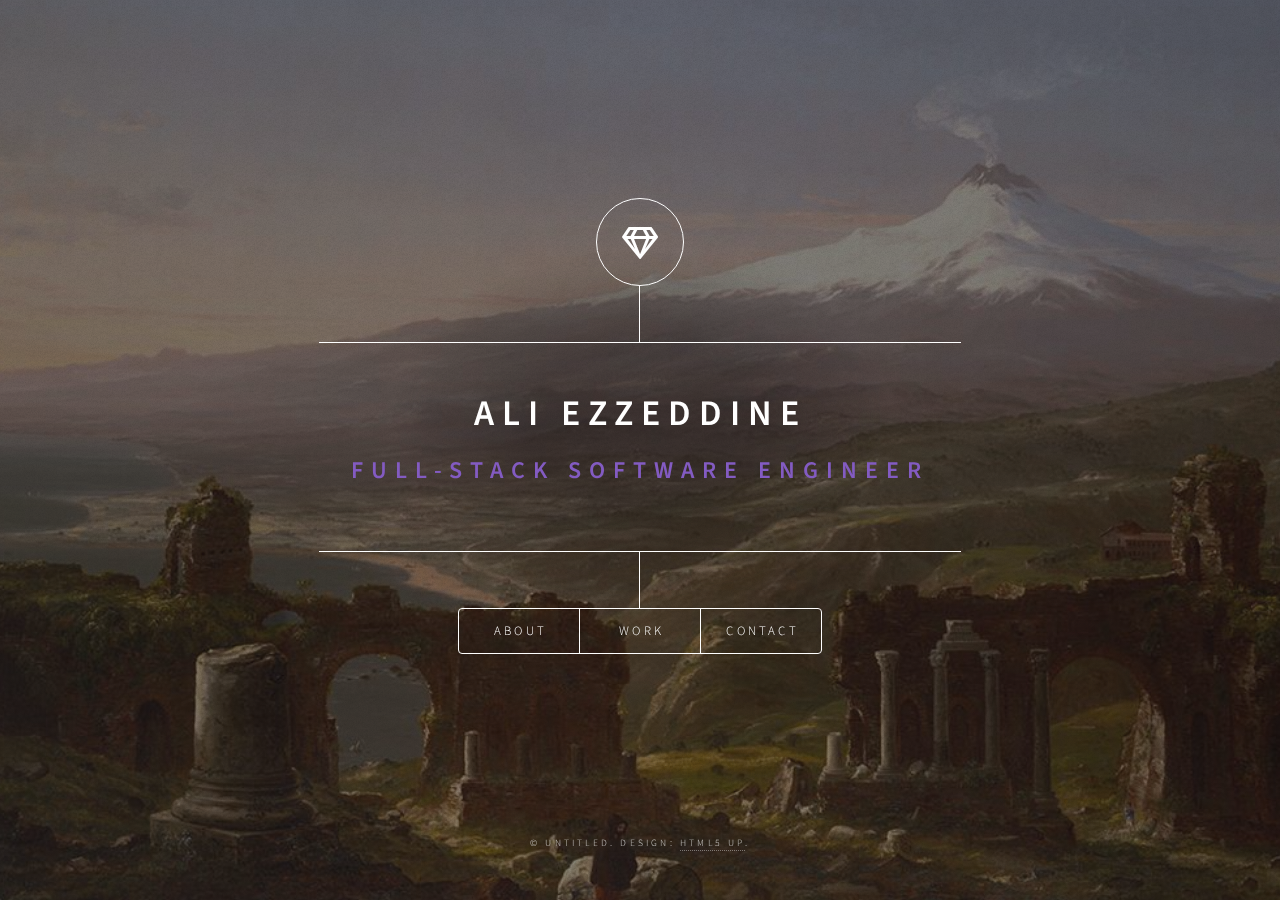
==== index.html @ 856add7f "changed layout" ====
<!DOCTYPE HTML>
<!--
	Dimension by HTML5 UP
	html5up.net | @ajlkn
	Free for personal and commercial use under the CCA 3.0 license (html5up.net/license)
-->
<html>
	<head>
		<title>Ali Ezzeddine</title>
		<meta charset="utf-8" />
		<meta name="viewport" content="width=device-width, initial-scale=1, user-scalable=no" />
		<link rel="stylesheet" href="assets/css/main.css" />
		<link rel="stylesheet" href="https://cdn.jsdelivr.net/gh/devicons/devicon@v2.15.1/devicon.min.css">
		<noscript><link rel="stylesheet" href="assets/css/noscript.css" /></noscript>
	</head>
	<body class="is-preload">

		<!-- Wrapper -->
			<div id="wrapper">

				<!-- Header -->
					<header id="header">
						<div class="logo">
							<span class="icon fa-gem"></span>
						</div>
						<div class="content">
							<div class="inner">
								<h1>Ali Ezzeddine</h1>
								<h2 style="color: #835bc2;">Full-Stack Software Engineer</h2>
								<div>
									<i style="font-size: 55px;" class="devicon-javascript-plain colored"></i>
									<i style="font-size: 55px;" class="devicon-nodejs-plain colored"></i>
									<i style="font-size: 55px;" class="devicon-html5-plain-wordmark colored"></i>
									<i style="font-size: 55px;" class="devicon-css3-plain-wordmark colored"></i>
									<i style="font-size: 55px;" class="devicon-postgresql-plain-wordmark colored"></i>
									<i style="font-size: 55px;" class="devicon-python-plain-wordmark colored"></i>
									<i style="font-size: 55px;" class="devicon-flask-original colored"></i>
									<i style="font-size: 55px;" class="devicon-react-original colored"></i>
									<i style="font-size: 55px;" class="devicon-amazonwebservices-original colored"></i>
									<i style="font-size: 55px;" class="devicon-redux-original colored"></i>
									<i style="font-size: 55px;" class="devicon-git-plain colored"></i>
									<i style="font-size: 55px;" class="devicon-npm-original-wordmark"></i>
								</div>
							</div>
						</div>
						<nav>
							<ul>
								<li><a href="#about">About</a></li>
								<li><a href="#work">Work</a></li>
								<li><a href="#contact">Contact</a></li>
								<!--<li><a href="#elements">Elements</a></li>-->
							</ul>
						</nav>
					</header>

				<!-- Main -->
					<div id="main">
						<!-- About -->
							<article id="about">
								<h2 class="major">About</h2>
								<div><img style="width: 100%; height: 500px;" src="images/pic03.jpg" alt="" /></div>
								<br/>
								<p>👋 Hi nice to see you!<br /> My name is Ali Ezzeddine and I am a Full Stack Software Engineer with a
									passion for problem-solving and creativity!</p>
								<p>As a graduate who made his way through App Academy's rigorous course, I have increased my knowledge
									in programming and enjoyed using languages such as JavaScript, Python, TypeScript, and C# while quenching my thirst
									for creativity with React and HTML/CSS.</p>
								<p>Through my journey, I've created three full-stack projects, each focusing on a different part of the
									industry. My music streaming application (named Bopify) takes inspiration from Spotify's design as well as the
									features that Spotify offers. As a huge music lover, being able to recreate something I use everyday
									was always my goal and I'm glad I could achieve it! </p>
								<p>
									When I'm not coding, you can find me reading a good book 📕 (if you haven't read Slaughterhouse-Five by
									Kurt Vonnegut you're missing out!), hiking 🏔, going to art museums 🖼 (cover art was painted by Tomas
									Cole), and of course gaming ⌨️.
									I love to unwind playing story rich games such as Metal Gear Solid V 🐍, Death Stranding 📦, or Red Dead
									Redemption 2 🤠. If I want to turn my brain off, games like Stardew Valley 👨‍🌾 will do the job.
								</p>
								<div>
									<p>Since you've made it this far...</p>
									<button><a target="_blank" href="assets/Ezzeddine_Ali_Resume.pdf">check out my resume!</a></button>
								</div>
							</article>

						<!-- Work -->
							<article id="work">
								<h2 class="major">Work</h2>
								<span class="image main"><img src="images/pic02.png" alt="" /></span>
								<p>Bopify is a music streaming service that takes inspiration from Spotify</p>
								<p>Built using a Python/Flask Backend. SQLAlchemy was used for devloping the Backend and PostgreSQL for production. The Frontend was built using a combination of React, Redux, JSX, and HTML/CSS.
								</p>
								<p>Features include:
									<ol style="list-style: circle;">
										<li>
											Account creation
										</li>
										<li>
											Playlist creation
										</li>
										<li>
											Music playback
										</li>
										<li>
											Image uploading using AWS
										</li>
										<li>
											Ability to follow playlists and users
										</li>
										<li>
											Liking songs
										</li>
									</ol>
								</p>
								<div>
									<button><a target="_blank" href="https://bopify-2022.onrender.com/">Live Link</a></button>
									<button><a target="_blank" href="https://github.com/alkezz/aA2022-Spotify-Clone">Github</a></button>
								</div>
								<span class="image main"><img src="images/pic04.png" alt="" /></span>
								<p>Enhance is an art portfolio sharing application built with Behance's features in mind</p>
								<p>This application was my first app built with a team of engineers which gave me experience working in a Git environment while also honing my skills in pair programming</p>
								<p>Enhance was built using a Python/Flask Backend with SQLAlchemy to handle the database and we used React, Redux, JSX for the Frontend</p>
								<p>Features include:
									<ol style="list-style: circle;">
										<li>
											Account creation
										</li>
										<li>
											Portfolio creation
										</li>
										<li>
											Image uploading using AWS
										</li>
										<li>
											Following users
										</li>
										<li>
											The ability to like portfolios
										</li>
										<li>
											Leaving comments on portfolios
										</li>
									</ol>
								</p>
								<div>
									<button><a target="_blank" href="https://enhance-group-project-2022.onrender.com/">Live Link</a></button>
									<button><a target="_blank" href="https://github.com/alkezz/Behance-GroupProject-2022">Github</a></button>
								</div>
								<span class="image main"><img src="images/pic05.png" alt="" /></span>
								<p>Groundbnb is a vacation home rental service modeled after Airbnb.</p>
								<p>Built using a JavaScript/Express.js Backend with Sequelize to manage the development database, PostgreSQL was used for database management in production. React, Redux, and JSX were used to build out the Frontend</p>
								<p>This was my first application I created, with it came the opportunity to grow as a Software Engineer. Looking back at this application after completing Bopify I was shocked at how barebones it was. With that in mind I did a giant overhaul on all my components to make the code easier to read and more efficient. I also used Material UI to create Modals for my components, such as the login/signup and creating a spot, and Google Maps API to show where the spot is located in the world. I am continuing to work on it but I can't say I'm not proud of the progress so far!</p>
								<p>Features include:
									<ol style="list-style: circle;">
										<li>
											Account creation
										</li>
										<li>
											Spot creation/edit/deletion
										</li>
										<li>
											Image uploading using AWS
										</li>
										<li>
											Booking a spot with validations to avoid date overlap
										</li>
										<li>
											Leaving a review for a spot you've booked in the past, editing review, deleting review
										</li>
									</ol>
								</p>
								<div>
									<button><a target="_blank" href="https://ground-bnb-2022.onrender.com/">Live Link</a></button>
									<button><a target="_blank" href="https://github.com/alkezz/API-project">Github</a></button>
								</div>
							</article>


						<!-- Contact -->
							<article id="contact">
								<h2 class="major">Contact</h2>
								<form method="post" action="#">
									<div class="fields">
										<div class="field half">
											<label for="name">Name</label>
											<input type="text" name="name" id="name" />
										</div>
										<div class="field half">
											<label for="email">Email</label>
											<input type="text" name="email" id="email" />
										</div>
										<div class="field">
											<label for="message">Message</label>
											<textarea name="message" id="message" rows="4"></textarea>
										</div>
									</div>
									<ul class="actions">
										<li><input type="submit" value="Send Message" class="primary" /></li>
										<li><input type="reset" value="Reset" /></li>
									</ul>
								</form>
								<ul class="icons">
									<li><a href="#" class="icon brands fa-twitter"><span class="label">Twitter</span></a></li>
									<li><a href="#" class="icon brands fa-facebook-f"><span class="label">Facebook</span></a></li>
									<li><a href="#" class="icon brands fa-instagram"><span class="label">Instagram</span></a></li>
									<li><a href="#" class="icon brands fa-github"><span class="label">GitHub</span></a></li>
								</ul>
							</article>

						<!-- Elements -->
							<article id="elements">
								<h2 class="major">Elements</h2>

								<section>
									<h3 class="major">Text</h3>
									<p>This is <b>bold</b> and this is <strong>strong</strong>. This is <i>italic</i> and this is <em>emphasized</em>.
									This is <sup>superscript</sup> text and this is <sub>subscript</sub> text.
									This is <u>underlined</u> and this is code: <code>for (;;) { ... }</code>. Finally, <a href="#">this is a link</a>.</p>
									<hr />
									<h2>Heading Level 2</h2>
									<h3>Heading Level 3</h3>
									<h4>Heading Level 4</h4>
									<h5>Heading Level 5</h5>
									<h6>Heading Level 6</h6>
									<hr />
									<h4>Blockquote</h4>
									<blockquote>Fringilla nisl. Donec accumsan interdum nisi, quis tincidunt felis sagittis eget tempus euismod. Vestibulum ante ipsum primis in faucibus vestibulum. Blandit adipiscing eu felis iaculis volutpat ac adipiscing accumsan faucibus. Vestibulum ante ipsum primis in faucibus lorem ipsum dolor sit amet nullam adipiscing eu felis.</blockquote>
									<h4>Preformatted</h4>
									<pre><code>i = 0;

while (!deck.isInOrder()) {
    print 'Iteration ' + i;
    deck.shuffle();
    i++;
}

print 'It took ' + i + ' iterations to sort the deck.';</code></pre>
								</section>

								<section>
									<h3 class="major">Lists</h3>

									<h4>Unordered</h4>
									<ul>
										<li>Dolor pulvinar etiam.</li>
										<li>Sagittis adipiscing.</li>
										<li>Felis enim feugiat.</li>
									</ul>

									<h4>Alternate</h4>
									<ul class="alt">
										<li>Dolor pulvinar etiam.</li>
										<li>Sagittis adipiscing.</li>
										<li>Felis enim feugiat.</li>
									</ul>

									<h4>Ordered</h4>
									<ol>
										<li>Dolor pulvinar etiam.</li>
										<li>Etiam vel felis viverra.</li>
										<li>Felis enim feugiat.</li>
										<li>Dolor pulvinar etiam.</li>
										<li>Etiam vel felis lorem.</li>
										<li>Felis enim et feugiat.</li>
									</ol>
									<h4>Icons</h4>
									<ul class="icons">
										<li><a href="#" class="icon brands fa-twitter"><span class="label">Twitter</span></a></li>
										<li><a href="#" class="icon brands fa-facebook-f"><span class="label">Facebook</span></a></li>
										<li><a href="#" class="icon brands fa-instagram"><span class="label">Instagram</span></a></li>
										<li><a href="#" class="icon brands fa-github"><span class="label">Github</span></a></li>
									</ul>

									<h4>Actions</h4>
									<ul class="actions">
										<li><a href="#" class="button primary">Default</a></li>
										<li><a href="#" class="button">Default</a></li>
									</ul>
									<ul class="actions stacked">
										<li><a href="#" class="button primary">Default</a></li>
										<li><a href="#" class="button">Default</a></li>
									</ul>
								</section>

								<section>
									<h3 class="major">Table</h3>
									<h4>Default</h4>
									<div class="table-wrapper">
										<table>
											<thead>
												<tr>
													<th>Name</th>
													<th>Description</th>
													<th>Price</th>
												</tr>
											</thead>
											<tbody>
												<tr>
													<td>Item One</td>
													<td>Ante turpis integer aliquet porttitor.</td>
													<td>29.99</td>
												</tr>
												<tr>
													<td>Item Two</td>
													<td>Vis ac commodo adipiscing arcu aliquet.</td>
													<td>19.99</td>
												</tr>
												<tr>
													<td>Item Three</td>
													<td> Morbi faucibus arcu accumsan lorem.</td>
													<td>29.99</td>
												</tr>
												<tr>
													<td>Item Four</td>
													<td>Vitae integer tempus condimentum.</td>
													<td>19.99</td>
												</tr>
												<tr>
													<td>Item Five</td>
													<td>Ante turpis integer aliquet porttitor.</td>
													<td>29.99</td>
												</tr>
											</tbody>
											<tfoot>
												<tr>
													<td colspan="2"></td>
													<td>100.00</td>
												</tr>
											</tfoot>
										</table>
									</div>

									<h4>Alternate</h4>
									<div class="table-wrapper">
										<table class="alt">
											<thead>
												<tr>
													<th>Name</th>
													<th>Description</th>
													<th>Price</th>
												</tr>
											</thead>
											<tbody>
												<tr>
													<td>Item One</td>
													<td>Ante turpis integer aliquet porttitor.</td>
													<td>29.99</td>
												</tr>
												<tr>
													<td>Item Two</td>
													<td>Vis ac commodo adipiscing arcu aliquet.</td>
													<td>19.99</td>
												</tr>
												<tr>
													<td>Item Three</td>
													<td> Morbi faucibus arcu accumsan lorem.</td>
													<td>29.99</td>
												</tr>
												<tr>
													<td>Item Four</td>
													<td>Vitae integer tempus condimentum.</td>
													<td>19.99</td>
												</tr>
												<tr>
													<td>Item Five</td>
													<td>Ante turpis integer aliquet porttitor.</td>
													<td>29.99</td>
												</tr>
											</tbody>
											<tfoot>
												<tr>
													<td colspan="2"></td>
													<td>100.00</td>
												</tr>
											</tfoot>
										</table>
									</div>
								</section>

								<section>
									<h3 class="major">Buttons</h3>
									<ul class="actions">
										<li><a href="#" class="button primary">Primary</a></li>
										<li><a href="#" class="button">Default</a></li>
									</ul>
									<ul class="actions">
										<li><a href="#" class="button">Default</a></li>
										<li><a href="#" class="button small">Small</a></li>
									</ul>
									<ul class="actions">
										<li><a href="#" class="button primary icon solid fa-download">Icon</a></li>
										<li><a href="#" class="button icon solid fa-download">Icon</a></li>
									</ul>
									<ul class="actions">
										<li><span class="button primary disabled">Disabled</span></li>
										<li><span class="button disabled">Disabled</span></li>
									</ul>
								</section>

								<section>
									<h3 class="major">Form</h3>
									<form method="post" action="#">
										<div class="fields">
											<div class="field half">
												<label for="demo-name">Name</label>
												<input type="text" name="demo-name" id="demo-name" value="" placeholder="Jane Doe" />
											</div>
											<div class="field half">
												<label for="demo-email">Email</label>
												<input type="email" name="demo-email" id="demo-email" value="" placeholder="jane@untitled.tld" />
											</div>
											<div class="field">
												<label for="demo-category">Category</label>
												<select name="demo-category" id="demo-category">
													<option value="">-</option>
													<option value="1">Manufacturing</option>
													<option value="1">Shipping</option>
													<option value="1">Administration</option>
													<option value="1">Human Resources</option>
												</select>
											</div>
											<div class="field half">
												<input type="radio" id="demo-priority-low" name="demo-priority" checked>
												<label for="demo-priority-low">Low</label>
											</div>
											<div class="field half">
												<input type="radio" id="demo-priority-high" name="demo-priority">
												<label for="demo-priority-high">High</label>
											</div>
											<div class="field half">
												<input type="checkbox" id="demo-copy" name="demo-copy">
												<label for="demo-copy">Email me a copy</label>
											</div>
											<div class="field half">
												<input type="checkbox" id="demo-human" name="demo-human" checked>
												<label for="demo-human">Not a robot</label>
											</div>
											<div class="field">
												<label for="demo-message">Message</label>
												<textarea name="demo-message" id="demo-message" placeholder="Enter your message" rows="6"></textarea>
											</div>
										</div>
										<ul class="actions">
											<li><input type="submit" value="Send Message" class="primary" /></li>
											<li><input type="reset" value="Reset" /></li>
										</ul>
									</form>
								</section>

							</article>

					</div>

				<!-- Footer -->
					<footer id="footer">
						<p class="copyright">&copy; Untitled. Design: <a href="https://html5up.net">HTML5 UP</a>.</p>
					</footer>

			</div>

		<!-- BG -->
			<div id="bg"></div>

		<!-- Scripts -->
			<script src="assets/js/jquery.min.js"></script>
			<script src="assets/js/browser.min.js"></script>
			<script src="assets/js/breakpoints.min.js"></script>
			<script src="assets/js/util.js"></script>
			<script src="assets/js/main.js"></script>

	</body>
</html>
---- assets/css/main.css ----
@import url(fontawesome-all.min.css);
@import url("https://fonts.googleapis.com/css?family=Source+Sans+Pro:300italic,600italic,300,600");

/*
	Dimension by HTML5 UP
	html5up.net | @ajlkn
	Free for personal and commercial use under the CCA 3.0 license (html5up.net/license)
*/

::-webkit-scrollbar{
	color: gray;
}
::-webkit-scrollbar-thumb{
	background-color: black;
}


html, body, div, span, applet, object,
iframe, h1, h2, h3, h4, h5, h6, p, blockquote,
pre, a, abbr, acronym, address, big, cite,
code, del, dfn, em, img, ins, kbd, q, s, samp,
small, strike, strong, sub, sup, tt, var, b,
u, i, center, dl, dt, dd, ol, ul, li, fieldset,
form, label, legend, table, caption, tbody,
tfoot, thead, tr, th, td, article, aside,
canvas, details, embed, figure, figcaption,
footer, header, hgroup, menu, nav, output, ruby,
section, summary, time, mark, audio, video {
	margin: 0;
	padding: 0;
	border: 0;
	font-size: 100%;
	font: inherit;
	vertical-align: baseline;}

article, aside, details, figcaption, figure,
footer, header, hgroup, menu, nav, section {
	display: block;}

body {
	line-height: 1;
}

ol, ul {
	list-style: none;
}

blockquote, q {
	quotes: none;
}

	blockquote:before, blockquote:after, q:before, q:after {
		content: '';
		content: none;
	}

table {
	border-collapse: collapse;
	border-spacing: 0;
}

body {
	-webkit-text-size-adjust: none;
}

mark {
	background-color: transparent;
	color: inherit;
}

input::-moz-focus-inner {
	border: 0;
	padding: 0;
}

input, select, textarea {
	-moz-appearance: none;
	-webkit-appearance: none;
	-ms-appearance: none;
	appearance: none;
}

/* Basic */

	@-ms-viewport {
		width: device-width;
	}

	@media screen and (max-width: 480px) {

		html, body {
			min-width: 320px;
		}

	}

	html {
		box-sizing: border-box;
	}

	*, *:before, *:after {
		box-sizing: inherit;
	}

	body {
		background: #1b1f22;
	}

		body.is-preload *, body.is-preload *:before, body.is-preload *:after {
			-moz-animation: none !important;
			-webkit-animation: none !important;
			-ms-animation: none !important;
			animation: none !important;
			-moz-transition: none !important;
			-webkit-transition: none !important;
			-ms-transition: none !important;
			transition: none !important;
		}

/* Type */

	html {
		font-size: 16pt;
	}

		@media screen and (max-width: 1680px) {

			html {
				font-size: 12pt;
			}

		}

		@media screen and (max-width: 736px) {

			html {
				font-size: 11pt;
			}

		}

		@media screen and (max-width: 360px) {

			html {
				font-size: 10pt;
			}

		}

	body, input, select, textarea {
		color: #ffffff;
		font-family: "Source Sans Pro", sans-serif;
		font-weight: 300;
		font-size: 1rem;
		line-height: 1.65;
	}

	a {
		-moz-transition: color 0.2s ease-in-out, background-color 0.2s ease-in-out, border-bottom-color 0.2s ease-in-out;
		-webkit-transition: color 0.2s ease-in-out, background-color 0.2s ease-in-out, border-bottom-color 0.2s ease-in-out;
		-ms-transition: color 0.2s ease-in-out, background-color 0.2s ease-in-out, border-bottom-color 0.2s ease-in-out;
		transition: color 0.2s ease-in-out, background-color 0.2s ease-in-out, border-bottom-color 0.2s ease-in-out;
		border-bottom: dotted 1px rgba(255, 255, 255, 0.5);
		text-decoration: none;
		color: inherit;
	}

		a:hover {
			border-bottom-color: transparent;
		}

	strong, b {
		color: #ffffff;
		font-weight: 600;
	}

	em, i {
		font-style: italic;
	}

	p {
		margin: 0 0 2rem 0;
	}

	h1, h2, h3, h4, h5, h6 {
		color: #ffffff;
		font-weight: 600;
		line-height: 1.5;
		margin: 0 0 1rem 0;
		text-transform: uppercase;
		letter-spacing: 0.2rem;
	}

		h1 a, h2 a, h3 a, h4 a, h5 a, h6 a {
			color: inherit;
			text-decoration: none;
		}

		h1.major, h2.major, h3.major, h4.major, h5.major, h6.major {
			border-bottom: solid 1px #ffffff;
			width: -moz-max-content;
			width: -webkit-max-content;
			width: -ms-max-content;
			width: max-content;
			padding-bottom: 0.5rem;
			margin: 0 0 2rem 0;
		}

	h1 {
		font-size: 2.25rem;
		line-height: 1.3;
		letter-spacing: 0.5rem;
	}

	h2 {
		font-size: 1.5rem;
		line-height: 1.4;
		letter-spacing: 0.5rem;
	}

	h3 {
		font-size: 1rem;
	}

	h4 {
		font-size: 0.8rem;
	}

	h5 {
		font-size: 0.7rem;
	}

	h6 {
		font-size: 0.6rem;
	}

	@media screen and (max-width: 736px) {

		h1 {
			font-size: 1.75rem;
			line-height: 1.4;
		}

		h2 {
			font-size: 1.25em;
			line-height: 1.5;
		}

	}

	sub {
		font-size: 0.8rem;
		position: relative;
		top: 0.5rem;
	}

	sup {
		font-size: 0.8rem;
		position: relative;
		top: -0.5rem;
	}

	blockquote {
		border-left: solid 4px #ffffff;
		font-style: italic;
		margin: 0 0 2rem 0;
		padding: 0.5rem 0 0.5rem 2rem;
	}

	code {
		background: rgba(255, 255, 255, 0.075);
		border-radius: 4px;
		font-family: "Courier New", monospace;
		font-size: 0.9rem;
		margin: 0 0.25rem;
		padding: 0.25rem 0.65rem;
	}

	pre {
		-webkit-overflow-scrolling: touch;
		font-family: "Courier New", monospace;
		font-size: 0.9rem;
		margin: 0 0 2rem 0;
	}

		pre code {
			display: block;
			line-height: 1.75;
			padding: 1rem 1.5rem;
			overflow-x: auto;
		}

	hr {
		border: 0;
		border-bottom: solid 1px #ffffff;
		margin: 2.75rem 0;
	}

	.align-left {
		text-align: left;
	}

	.align-center {
		text-align: center;
	}

	.align-right {
		text-align: right;
	}

/* Form */

	form {
		margin: 0 0 2rem 0;
	}

		form > :last-child {
			margin-bottom: 0;
		}

		form > .fields {
			display: -moz-flex;
			display: -webkit-flex;
			display: -ms-flex;
			display: flex;
			-moz-flex-wrap: wrap;
			-webkit-flex-wrap: wrap;
			-ms-flex-wrap: wrap;
			flex-wrap: wrap;
			width: calc(100% + 3rem);
			margin: -1.5rem 0 2rem -1.5rem;
		}

			form > .fields > .field {
				-moz-flex-grow: 0;
				-webkit-flex-grow: 0;
				-ms-flex-grow: 0;
				flex-grow: 0;
				-moz-flex-shrink: 0;
				-webkit-flex-shrink: 0;
				-ms-flex-shrink: 0;
				flex-shrink: 0;
				padding: 1.5rem 0 0 1.5rem;
				width: calc(100% - 1.5rem);
			}

				form > .fields > .field.half {
					width: calc(50% - 0.75rem);
				}

				form > .fields > .field.third {
					width: calc(100%/3 - 0.5rem);
				}

				form > .fields > .field.quarter {
					width: calc(25% - 0.375rem);
				}

		@media screen and (max-width: 480px) {

			form > .fields {
				width: calc(100% + 3rem);
				margin: -1.5rem 0 2rem -1.5rem;
			}

				form > .fields > .field {
					padding: 1.5rem 0 0 1.5rem;
					width: calc(100% - 1.5rem);
				}

					form > .fields > .field.half {
						width: calc(100% - 1.5rem);
					}

					form > .fields > .field.third {
						width: calc(100% - 1.5rem);
					}

					form > .fields > .field.quarter {
						width: calc(100% - 1.5rem);
					}

		}

	label {
		color: #ffffff;
		display: block;
		font-size: 0.8rem;
		font-weight: 300;
		letter-spacing: 0.2rem;
		line-height: 1.5;
		margin: 0 0 1rem 0;
		text-transform: uppercase;
	}

	input[type="text"],
	input[type="password"],
	input[type="email"],
	input[type="tel"],
	select,
	textarea {
		-moz-appearance: none;
		-webkit-appearance: none;
		-ms-appearance: none;
		appearance: none;
		-moz-transition: border-color 0.2s ease-in-out, box-shadow 0.2s ease-in-out, background-color 0.2s ease-in-out;
		-webkit-transition: border-color 0.2s ease-in-out, box-shadow 0.2s ease-in-out, background-color 0.2s ease-in-out;
		-ms-transition: border-color 0.2s ease-in-out, box-shadow 0.2s ease-in-out, background-color 0.2s ease-in-out;
		transition: border-color 0.2s ease-in-out, box-shadow 0.2s ease-in-out, background-color 0.2s ease-in-out;
		background-color: transparent;
		border-radius: 4px;
		border: solid 1px #ffffff;
		color: inherit;
		display: block;
		outline: 0;
		padding: 0 1rem;
		text-decoration: none;
		width: 100%;
	}

		input[type="text"]:invalid,
		input[type="password"]:invalid,
		input[type="email"]:invalid,
		input[type="tel"]:invalid,
		select:invalid,
		textarea:invalid {
			box-shadow: none;
		}

		input[type="text"]:focus,
		input[type="password"]:focus,
		input[type="email"]:focus,
		input[type="tel"]:focus,
		select:focus,
		textarea:focus {
			background: rgba(255, 255, 255, 0.075);
			border-color: #ffffff;
			box-shadow: 0 0 0 1px #ffffff;
		}

	select {
		background-image: url("data:image/svg+xml;charset=utf8,%3Csvg xmlns='http://www.w3.org/2000/svg' width='40' height='40' preserveAspectRatio='none' viewBox='0 0 40 40'%3E%3Cpath d='M9.4,12.3l10.4,10.4l10.4-10.4c0.2-0.2,0.5-0.4,0.9-0.4c0.3,0,0.6,0.1,0.9,0.4l3.3,3.3c0.2,0.2,0.4,0.5,0.4,0.9 c0,0.4-0.1,0.6-0.4,0.9L20.7,31.9c-0.2,0.2-0.5,0.4-0.9,0.4c-0.3,0-0.6-0.1-0.9-0.4L4.3,17.3c-0.2-0.2-0.4-0.5-0.4-0.9 c0-0.4,0.1-0.6,0.4-0.9l3.3-3.3c0.2-0.2,0.5-0.4,0.9-0.4S9.1,12.1,9.4,12.3z' fill='%23ffffff' /%3E%3C/svg%3E");
		background-size: 1.25rem;
		background-repeat: no-repeat;
		background-position: calc(100% - 1rem) center;
		height: 2.75rem;
		padding-right: 2.75rem;
		text-overflow: ellipsis;
	}

		select option {
			color: #ffffff;
			background: #1b1f22;
		}

		select:focus::-ms-value {
			background-color: transparent;
		}

		select::-ms-expand {
			display: none;
		}

	input[type="text"],
	input[type="password"],
	input[type="email"],
	select {
		height: 2.75rem;
	}

	textarea {
		padding: 0.75rem 1rem;
	}

	input[type="checkbox"],
	input[type="radio"] {
		-moz-appearance: none;
		-webkit-appearance: none;
		-ms-appearance: none;
		appearance: none;
		display: block;
		float: left;
		margin-right: -2rem;
		opacity: 0;
		width: 1rem;
		z-index: -1;
	}

		input[type="checkbox"] + label,
		input[type="radio"] + label {
			text-decoration: none;
			-moz-user-select: none;
			-webkit-user-select: none;
			-ms-user-select: none;
			user-select: none;
			color: #ffffff;
			cursor: pointer;
			display: inline-block;
			font-size: 0.8rem;
			font-weight: 300;
			margin: 0 0 0.5rem 0;
			padding-left: 2.65rem;
			padding-right: 0.75rem;
			position: relative;
		}

			input[type="checkbox"] + label:before,
			input[type="radio"] + label:before {
				-moz-osx-font-smoothing: grayscale;
				-webkit-font-smoothing: antialiased;
				display: inline-block;
				font-style: normal;
				font-variant: normal;
				text-rendering: auto;
				line-height: 1;
				text-transform: none !important;
				font-family: 'Font Awesome 5 Free';
				font-weight: 900;
			}

			input[type="checkbox"] + label:before,
			input[type="radio"] + label:before {
				-moz-transition: border-color 0.2s ease-in-out, box-shadow 0.2s ease-in-out, background-color 0.2s ease-in-out;
				-webkit-transition: border-color 0.2s ease-in-out, box-shadow 0.2s ease-in-out, background-color 0.2s ease-in-out;
				-ms-transition: border-color 0.2s ease-in-out, box-shadow 0.2s ease-in-out, background-color 0.2s ease-in-out;
				transition: border-color 0.2s ease-in-out, box-shadow 0.2s ease-in-out, background-color 0.2s ease-in-out;
				border-radius: 4px;
				border: solid 1px #ffffff;
				content: '';
				display: inline-block;
				height: 1.65rem;
				left: 0;
				line-height: 1.65rem;
				position: absolute;
				text-align: center;
				top: -0.15rem;
				width: 1.65rem;
			}

		input[type="checkbox"]:checked + label:before,
		input[type="radio"]:checked + label:before {
			background: #ffffff !important;
			border-color: #ffffff !important;
			color: #1b1f22;
			content: '\f00c';
		}

		input[type="checkbox"]:focus + label:before,
		input[type="radio"]:focus + label:before {
			background: rgba(255, 255, 255, 0.075);
			border-color: #ffffff;
			box-shadow: 0 0 0 1px #ffffff;
		}

	input[type="checkbox"] + label:before {
		border-radius: 4px;
	}

	input[type="radio"] + label:before {
		border-radius: 100%;
	}

	::-webkit-input-placeholder {
		color: rgba(255, 255, 255, 0.5) !important;
		opacity: 1.0;
	}

	:-moz-placeholder {
		color: rgba(255, 255, 255, 0.5) !important;
		opacity: 1.0;
	}

	::-moz-placeholder {
		color: rgba(255, 255, 255, 0.5) !important;
		opacity: 1.0;
	}

	:-ms-input-placeholder {
		color: rgba(255, 255, 255, 0.5) !important;
		opacity: 1.0;
	}

	.formerize-placeholder {
		color: rgba(255, 255, 255, 0.5) !important;
		opacity: 1.0;
	}

/* Box */

	.box {
		border-radius: 4px;
		border: solid 1px #ffffff;
		margin-bottom: 2rem;
		padding: 1.5em;
	}

		.box > :last-child,
		.box > :last-child > :last-child,
		.box > :last-child > :last-child > :last-child {
			margin-bottom: 0;
		}

		.box.alt {
			border: 0;
			border-radius: 0;
			padding: 0;
		}

/* Icon */

	.icon {
		text-decoration: none;
		border-bottom: none;
		position: relative;
	}

		.icon:before {
			-moz-osx-font-smoothing: grayscale;
			-webkit-font-smoothing: antialiased;
			display: inline-block;
			font-style: normal;
			font-variant: normal;
			text-rendering: auto;
			line-height: 1;
			text-transform: none !important;
			font-family: 'Font Awesome 5 Free';
			font-weight: 400;
		}

		.icon > .label {
			display: none;
		}

		.icon:before {
			line-height: inherit;
		}

		.icon.solid:before {
			font-weight: 900;
		}

		.icon.brands:before {
			font-family: 'Font Awesome 5 Brands';
		}

/* Image */

	.image {
		border-radius: 4px;
		border: 0;
		display: inline-block;
		position: relative;
	}

		.image:before {
			pointer-events: none;
			background-image: url("../../images/overlay.png");
			background-color: rgba(19, 21, 25, 0.5);
			border-radius: 4px;
			content: '';
			display: block;
			height: 100%;
			left: 0;
			opacity: 0.5;
			position: absolute;
			top: 0;
			width: 100%;
		}

		.image img {
			border-radius: 4px;
			display: block;
		}

		.image.left, .image.right {
			max-width: 40%;
		}

			.image.left img, .image.right img {
				width: 100%;
			}

		.image.left {
			float: left;
			padding: 0 1.5em 1em 0;
			top: 0.25em;
		}

		.image.right {
			float: right;
			padding: 0 0 1em 1.5em;
			top: 0.25em;
		}

		.image.fit {
			display: block;
			margin: 0 0 2rem 0;
			width: 100%;
		}

			.image.fit img {
				width: 100%;
			}

		.image.main {
			display: block;
			margin: 2.5rem 0;
			width: 100%;
		}

			.image.main img {
				width: 100%;
			}

		@media screen and (max-width: 736px) {

			.image.main {
				margin: 2rem 0;
			}

		}

		@media screen and (max-width: 480px) {

			.image.main {
				margin: 1.5rem 0;
			}

		}

/* List */

	ol {
		list-style: decimal;
		margin: 0 0 2rem 0;
		padding-left: 1.25em;
	}

		ol li {
			padding-left: 0.25em;
		}

	ul {
		list-style: disc;
		margin: 0 0 2rem 0;
		padding-left: 1em;
	}

		ul li {
			padding-left: 0.5em;
		}

		ul.alt {
			list-style: none;
			padding-left: 0;
		}

			ul.alt li {
				border-top: solid 1px #ffffff;
				padding: 0.5em 0;
			}

				ul.alt li:first-child {
					border-top: 0;
					padding-top: 0;
				}

	dl {
		margin: 0 0 2rem 0;
	}

		dl dt {
			display: block;
			font-weight: 600;
			margin: 0 0 1rem 0;
		}

		dl dd {
			margin-left: 2rem;
		}

/* Actions */

	ul.actions {
		display: -moz-flex;
		display: -webkit-flex;
		display: -ms-flex;
		display: flex;
		cursor: default;
		list-style: none;
		margin-left: -1rem;
		padding-left: 0;
	}

		ul.actions li {
			padding: 0 0 0 1rem;
			vertical-align: middle;
		}

		ul.actions.special {
			-moz-justify-content: center;
			-webkit-justify-content: center;
			-ms-justify-content: center;
			justify-content: center;
			width: 100%;
			margin-left: 0;
		}

			ul.actions.special li:first-child {
				padding-left: 0;
			}

		ul.actions.stacked {
			-moz-flex-direction: column;
			-webkit-flex-direction: column;
			-ms-flex-direction: column;
			flex-direction: column;
			margin-left: 0;
		}

			ul.actions.stacked li {
				padding: 1.3rem 0 0 0;
			}

				ul.actions.stacked li:first-child {
					padding-top: 0;
				}

		ul.actions.fit {
			width: calc(100% + 1rem);
		}

			ul.actions.fit li {
				-moz-flex-grow: 1;
				-webkit-flex-grow: 1;
				-ms-flex-grow: 1;
				flex-grow: 1;
				-moz-flex-shrink: 1;
				-webkit-flex-shrink: 1;
				-ms-flex-shrink: 1;
				flex-shrink: 1;
				width: 100%;
			}

				ul.actions.fit li > * {
					width: 100%;
				}

			ul.actions.fit.stacked {
				width: 100%;
			}

		@media screen and (max-width: 480px) {

			ul.actions:not(.fixed) {
				-moz-flex-direction: column;
				-webkit-flex-direction: column;
				-ms-flex-direction: column;
				flex-direction: column;
				margin-left: 0;
				width: 100% !important;
			}

				ul.actions:not(.fixed) li {
					-moz-flex-grow: 1;
					-webkit-flex-grow: 1;
					-ms-flex-grow: 1;
					flex-grow: 1;
					-moz-flex-shrink: 1;
					-webkit-flex-shrink: 1;
					-ms-flex-shrink: 1;
					flex-shrink: 1;
					padding: 1rem 0 0 0;
					text-align: center;
					width: 100%;
				}

					ul.actions:not(.fixed) li > * {
						width: 100%;
					}

					ul.actions:not(.fixed) li:first-child {
						padding-top: 0;
					}

					ul.actions:not(.fixed) li input[type="submit"],
					ul.actions:not(.fixed) li input[type="reset"],
					ul.actions:not(.fixed) li input[type="button"],
					ul.actions:not(.fixed) li button,
					ul.actions:not(.fixed) li .button {
						width: 100%;
					}

						ul.actions:not(.fixed) li input[type="submit"].icon:before,
						ul.actions:not(.fixed) li input[type="reset"].icon:before,
						ul.actions:not(.fixed) li input[type="button"].icon:before,
						ul.actions:not(.fixed) li button.icon:before,
						ul.actions:not(.fixed) li .button.icon:before {
							margin-left: -0.5em;
						}

		}

/* Icons */

	ul.icons {
		cursor: default;
		list-style: none;
		padding-left: 0;
	}

		ul.icons li {
			display: inline-block;
			padding: 0 0.75em 0 0;
		}

			ul.icons li:last-child {
				padding-right: 0;
			}

			ul.icons li a {
				border-radius: 100%;
				box-shadow: inset 0 0 0 1px #ffffff;
				display: inline-block;
				height: 2.25rem;
				line-height: 2.25rem;
				text-align: center;
				width: 2.25rem;
			}

				ul.icons li a:hover {
					background-color: rgba(255, 255, 255, 0.075);
				}

				ul.icons li a:active {
					background-color: rgba(255, 255, 255, 0.175);
				}

/* Table */

	.table-wrapper {
		-webkit-overflow-scrolling: touch;
		overflow-x: auto;
	}

	table {
		margin: 0 0 2rem 0;
		width: 100%;
	}

		table tbody tr {
			border: solid 1px #ffffff;
			border-left: 0;
			border-right: 0;
		}

			table tbody tr:nth-child(2n + 1) {
				background-color: rgba(255, 255, 255, 0.075);
			}

		table td {
			padding: 0.75em 0.75em;
		}

		table th {
			color: #ffffff;
			font-size: 0.9em;
			font-weight: 600;
			padding: 0 0.75em 0.75em 0.75em;
			text-align: left;
		}

		table thead {
			border-bottom: solid 2px #ffffff;
		}

		table tfoot {
			border-top: solid 2px #ffffff;
		}

		table.alt {
			border-collapse: separate;
		}

			table.alt tbody tr td {
				border: solid 1px #ffffff;
				border-left-width: 0;
				border-top-width: 0;
			}

				table.alt tbody tr td:first-child {
					border-left-width: 1px;
				}

			table.alt tbody tr:first-child td {
				border-top-width: 1px;
			}

			table.alt thead {
				border-bottom: 0;
			}

			table.alt tfoot {
				border-top: 0;
			}

/* Button */

	input[type="submit"],
	input[type="reset"],
	input[type="button"],
	button,
	.button {
		-moz-appearance: none;
		-webkit-appearance: none;
		-ms-appearance: none;
		appearance: none;
		-moz-transition: background-color 0.2s ease-in-out, color 0.2s ease-in-out;
		-webkit-transition: background-color 0.2s ease-in-out, color 0.2s ease-in-out;
		-ms-transition: background-color 0.2s ease-in-out, color 0.2s ease-in-out;
		transition: background-color 0.2s ease-in-out, color 0.2s ease-in-out;
		background-color: transparent;
		border-radius: 4px;
		border: 0;
		box-shadow: inset 0 0 0 1px #ffffff;
		color: #ffffff !important;
		cursor: pointer;
		display: inline-block;
		font-size: 0.8rem;
		font-weight: 300;
		height: 2.75rem;
		letter-spacing: 0.2rem;
		line-height: 2.75rem;
		outline: 0;
		padding: 0 1.25rem 0 1.35rem;
		text-align: center;
		text-decoration: none;
		text-transform: uppercase;
		white-space: nowrap;
	}

		input[type="submit"]:hover,
		input[type="reset"]:hover,
		input[type="button"]:hover,
		button:hover,
		.button:hover {
			background-color: rgba(255, 255, 255, 0.075);
		}

		input[type="submit"]:active,
		input[type="reset"]:active,
		input[type="button"]:active,
		button:active,
		.button:active {
			background-color: rgba(255, 255, 255, 0.175);
		}

		input[type="submit"].icon:before,
		input[type="reset"].icon:before,
		input[type="button"].icon:before,
		button.icon:before,
		.button.icon:before {
			margin-right: 0.5em;
		}

		input[type="submit"].fit,
		input[type="reset"].fit,
		input[type="button"].fit,
		button.fit,
		.button.fit {
			width: 100%;
		}

		input[type="submit"].small,
		input[type="reset"].small,
		input[type="button"].small,
		button.small,
		.button.small {
			font-size: 0.6rem;
			height: 2.0625rem;
			line-height: 2.0625rem;
		}

		input[type="submit"].primary,
		input[type="reset"].primary,
		input[type="button"].primary,
		button.primary,
		.button.primary {
			background-color: #ffffff;
			color: #1b1f22 !important;
			font-weight: 600;
		}

		input[type="submit"].disabled, input[type="submit"]:disabled,
		input[type="reset"].disabled,
		input[type="reset"]:disabled,
		input[type="button"].disabled,
		input[type="button"]:disabled,
		button.disabled,
		button:disabled,
		.button.disabled,
		.button:disabled {
			pointer-events: none;
			cursor: default;
			opacity: 0.25;
		}

	input[type="submit"],
	input[type="reset"],
	input[type="button"],
	button {
		line-height: calc(2.75rem - 2px);
	}

/* BG */

	#bg {
		-moz-transform: scale(1.0);
		-webkit-transform: scale(1.0);
		-ms-transform: scale(1.0);
		transform: scale(1.0);
		-webkit-backface-visibility: hidden;
		position: fixed;
		top: 0;
		left: 0;
		width: 100%;
		height: 100vh;
		z-index: 1;
	}

		#bg:before, #bg:after {
			content: '';
			display: block;
			position: absolute;
			top: 0;
			left: 0;
			width: 100%;
			height: 100%;
		}

		#bg:before {
			-moz-transition: background-color 2.5s ease-in-out;
			-webkit-transition: background-color 2.5s ease-in-out;
			-ms-transition: background-color 2.5s ease-in-out;
			transition: background-color 2.5s ease-in-out;
			-moz-transition-delay: 0.75s;
			-webkit-transition-delay: 0.75s;
			-ms-transition-delay: 0.75s;
			transition-delay: 0.75s;
			background-image: linear-gradient(to top, rgba(19, 21, 25, 0.5), rgba(19, 21, 25, 0.5)), url("../../images/overlay.png");
			background-size: auto,
 256px 256px;
			background-position: center,
 center;
			background-repeat: no-repeat,
 repeat;
			z-index: 2;
		}

		#bg:after {
			-moz-transform: scale(1.125);
			-webkit-transform: scale(1.125);
			-ms-transform: scale(1.125);
			transform: scale(1.125);
			-moz-transition: -moz-transform 0.325s ease-in-out, -moz-filter 0.325s ease-in-out;
			-webkit-transition: -webkit-transform 0.325s ease-in-out, -webkit-filter 0.325s ease-in-out;
			-ms-transition: -ms-transform 0.325s ease-in-out, -ms-filter 0.325s ease-in-out;
			transition: transform 0.325s ease-in-out, filter 0.325s ease-in-out;
			background-image: url("../../images/bg.jpg");
			background-position: center;
			background-size: cover;
			background-repeat: no-repeat;
			z-index: 1;
		}

		body.is-article-visible #bg:after {
			-moz-transform: scale(1.0825);
			-webkit-transform: scale(1.0825);
			-ms-transform: scale(1.0825);
			transform: scale(1.0825);
			-moz-filter: blur(0.2rem);
			-webkit-filter: blur(0.2rem);
			-ms-filter: blur(0.2rem);
			filter: blur(0.2rem);
		}

		body.is-preload #bg:before {
			background-color: #000000;
		}

/* Wrapper */

	#wrapper {
		display: -moz-flex;
		display: -webkit-flex;
		display: -ms-flex;
		display: flex;
		-moz-flex-direction: column;
		-webkit-flex-direction: column;
		-ms-flex-direction: column;
		flex-direction: column;
		-moz-align-items: center;
		-webkit-align-items: center;
		-ms-align-items: center;
		align-items: center;
		-moz-justify-content: space-between;
		-webkit-justify-content: space-between;
		-ms-justify-content: space-between;
		justify-content: space-between;
		position: relative;
		min-height: 100vh;
		width: 100%;
		padding: 4rem 2rem;
		z-index: 3;
	}

		#wrapper:before {
			content: '';
			display: block;
		}

		@media screen and (max-width: 1680px) {

			#wrapper {
				padding: 3rem 2rem;
			}

		}

		@media screen and (max-width: 736px) {

			#wrapper {
				padding: 2rem 1rem;
			}

		}

		@media screen and (max-width: 480px) {

			#wrapper {
				padding: 1rem;
			}

		}

/* Header */

	#header {
		display: -moz-flex;
		display: -webkit-flex;
		display: -ms-flex;
		display: flex;
		-moz-flex-direction: column;
		-webkit-flex-direction: column;
		-ms-flex-direction: column;
		flex-direction: column;
		-moz-align-items: center;
		-webkit-align-items: center;
		-ms-align-items: center;
		align-items: center;
		-moz-transition: -moz-transform 0.325s ease-in-out, -moz-filter 0.325s ease-in-out, opacity 0.325s ease-in-out;
		-webkit-transition: -webkit-transform 0.325s ease-in-out, -webkit-filter 0.325s ease-in-out, opacity 0.325s ease-in-out;
		-ms-transition: -ms-transform 0.325s ease-in-out, -ms-filter 0.325s ease-in-out, opacity 0.325s ease-in-out;
		transition: transform 0.325s ease-in-out, filter 0.325s ease-in-out, opacity 0.325s ease-in-out;
		background-image: -moz-radial-gradient(rgba(0, 0, 0, 0.25) 25%, rgba(0, 0, 0, 0) 55%);
		background-image: -webkit-radial-gradient(rgba(0, 0, 0, 0.25) 25%, rgba(0, 0, 0, 0) 55%);
		background-image: -ms-radial-gradient(rgba(0, 0, 0, 0.25) 25%, rgba(0, 0, 0, 0) 55%);
		background-image: radial-gradient(rgba(0, 0, 0, 0.25) 25%, rgba(0, 0, 0, 0) 55%);
		max-width: 100%;
		text-align: center;
	}

		#header > * {
			-moz-transition: opacity 0.325s ease-in-out;
			-webkit-transition: opacity 0.325s ease-in-out;
			-ms-transition: opacity 0.325s ease-in-out;
			transition: opacity 0.325s ease-in-out;
			position: relative;
			margin-top: 3.5rem;
		}

			#header > *:before {
				content: '';
				display: block;
				position: absolute;
				top: calc(-3.5rem - 1px);
				left: calc(50% - 1px);
				width: 1px;
				height: calc(3.5rem + 1px);
				background: #ffffff;
			}

		#header > :first-child {
			margin-top: 0;
		}

			#header > :first-child:before {
				display: none;
			}

		#header .logo {
			width: 5.5rem;
			height: 5.5rem;
			line-height: 5.5rem;
			border: solid 1px #ffffff;
			border-radius: 100%;
		}

			#header .logo .icon:before {
				font-size: 2rem;
			}

		#header .content {
			border-style: solid;
			border-color: #ffffff;
			border-top-width: 1px;
			border-bottom-width: 1px;
			max-width: 100%;
		}

			#header .content .inner {
				-moz-transition: max-height 0.75s ease, padding 0.75s ease, opacity 0.325s ease-in-out;
				-webkit-transition: max-height 0.75s ease, padding 0.75s ease, opacity 0.325s ease-in-out;
				-ms-transition: max-height 0.75s ease, padding 0.75s ease, opacity 0.325s ease-in-out;
				transition: max-height 0.75s ease, padding 0.75s ease, opacity 0.325s ease-in-out;
				-moz-transition-delay: 0.25s;
				-webkit-transition-delay: 0.25s;
				-ms-transition-delay: 0.25s;
				transition-delay: 0.25s;
				padding: 3rem 2rem;
				max-height: 40rem;
				overflow: hidden;
			}

				#header .content .inner > :last-child {
					margin-bottom: 0;
				}

			#header .content p {
				text-transform: uppercase;
				letter-spacing: 0.2rem;
				font-size: 0.8rem;
				line-height: 2;
			}

		#header nav ul {
			display: -moz-flex;
			display: -webkit-flex;
			display: -ms-flex;
			display: flex;
			margin-bottom: 0;
			list-style: none;
			padding-left: 0;
			border: solid 1px #ffffff;
			border-radius: 4px;
		}

			#header nav ul li {
				padding-left: 0;
				border-left: solid 1px #ffffff;
			}

				#header nav ul li:first-child {
					border-left: 0;
				}

				#header nav ul li a {
					display: block;
					min-width: 7.5rem;
					height: 2.75rem;
					line-height: 2.75rem;
					padding: 0 1.25rem 0 1.45rem;
					text-transform: uppercase;
					letter-spacing: 0.2rem;
					font-size: 0.8rem;
					border-bottom: 0;
				}

					#header nav ul li a:hover {
						background-color: rgba(255, 255, 255, 0.075);
					}

					#header nav ul li a:active {
						background-color: rgba(255, 255, 255, 0.175);
					}

		#header nav.use-middle:after {
			content: '';
			display: block;
			position: absolute;
			top: 0;
			left: calc(50% - 1px);
			width: 1px;
			height: 100%;
			background: #ffffff;
		}

		#header nav.use-middle ul li.is-middle {
			border-left: 0;
		}

		body.is-article-visible #header {
			-moz-transform: scale(0.95);
			-webkit-transform: scale(0.95);
			-ms-transform: scale(0.95);
			transform: scale(0.95);
			-moz-filter: blur(0.1rem);
			-webkit-filter: blur(0.1rem);
			-ms-filter: blur(0.1rem);
			filter: blur(0.1rem);
			opacity: 0;
		}

		body.is-preload #header {
			-moz-filter: blur(0.125rem);
			-webkit-filter: blur(0.125rem);
			-ms-filter: blur(0.125rem);
			filter: blur(0.125rem);
		}

			body.is-preload #header > * {
				opacity: 0;
			}

			body.is-preload #header .content .inner {
				max-height: 0;
				padding-top: 0;
				padding-bottom: 0;
				opacity: 0;
			}

		@media screen and (max-width: 980px) {

			#header .content p br {
				display: none;
			}

		}

		@media screen and (max-width: 736px) {

			#header > * {
				margin-top: 2rem;
			}

				#header > *:before {
					top: calc(-2rem - 1px);
					height: calc(2rem + 1px);
				}

			#header .logo {
				width: 4.75rem;
				height: 4.75rem;
				line-height: 4.75rem;
			}

				#header .logo .icon:before {
					font-size: 1.75rem;
				}

			#header .content .inner {
				padding: 2.5rem 1rem;
			}

			#header .content p {
				line-height: 1.875;
			}

		}

		@media screen and (max-width: 480px) {

			#header {
				padding: 1.5rem 0;
			}

				#header .content .inner {
					padding: 2.5rem 0;
				}

				#header nav ul {
					-moz-flex-direction: column;
					-webkit-flex-direction: column;
					-ms-flex-direction: column;
					flex-direction: column;
					min-width: 10rem;
					max-width: 100%;
				}

					#header nav ul li {
						border-left: 0;
						border-top: solid 1px #ffffff;
					}

						#header nav ul li:first-child {
							border-top: 0;
						}

						#header nav ul li a {
							height: 3rem;
							line-height: 3rem;
							min-width: 0;
							width: 100%;
						}

				#header nav.use-middle:after {
					display: none;
				}

		}

/* Main */

	#main {
		-moz-flex-grow: 1;
		-webkit-flex-grow: 1;
		-ms-flex-grow: 1;
		flex-grow: 1;
		-moz-flex-shrink: 1;
		-webkit-flex-shrink: 1;
		-ms-flex-shrink: 1;
		flex-shrink: 1;
		display: -moz-flex;
		display: -webkit-flex;
		display: -ms-flex;
		display: flex;
		-moz-align-items: center;
		-webkit-align-items: center;
		-ms-align-items: center;
		align-items: center;
		-moz-justify-content: center;
		-webkit-justify-content: center;
		-ms-justify-content: center;
		justify-content: center;
		-moz-flex-direction: column;
		-webkit-flex-direction: column;
		-ms-flex-direction: column;
		flex-direction: column;
		position: relative;
		max-width: 100%;
		z-index: 3;
	}

		#main article {
			-moz-transform: translateY(0.25rem);
			-webkit-transform: translateY(0.25rem);
			-ms-transform: translateY(0.25rem);
			transform: translateY(0.25rem);
			-moz-transition: opacity 0.325s ease-in-out, -moz-transform 0.325s ease-in-out;
			-webkit-transition: opacity 0.325s ease-in-out, -webkit-transform 0.325s ease-in-out;
			-ms-transition: opacity 0.325s ease-in-out, -ms-transform 0.325s ease-in-out;
			transition: opacity 0.325s ease-in-out, transform 0.325s ease-in-out;
			padding: 4.5rem 2.5rem 1.5rem 2.5rem ;
			position: relative;
			width: 40rem;
			max-width: 100%;
			background-color: rgba(27, 31, 34, 0.85);
			border-radius: 4px;
			opacity: 0;
		}

			#main article.active {
				-moz-transform: translateY(0);
				-webkit-transform: translateY(0);
				-ms-transform: translateY(0);
				transform: translateY(0);
				opacity: 1;
			}

			#main article .close {
				display: block;
				position: absolute;
				top: 0;
				right: 0;
				width: 4rem;
				height: 4rem;
				cursor: pointer;
				text-indent: 4rem;
				overflow: hidden;
				white-space: nowrap;
			}

				#main article .close:before {
					-moz-transition: background-color 0.2s ease-in-out;
					-webkit-transition: background-color 0.2s ease-in-out;
					-ms-transition: background-color 0.2s ease-in-out;
					transition: background-color 0.2s ease-in-out;
					content: '';
					display: block;
					position: absolute;
					top: 0.75rem;
					left: 0.75rem;
					width: 2.5rem;
					height: 2.5rem;
					border-radius: 100%;
					background-position: center;
					background-image: url("data:image/svg+xml;charset=utf8,%3Csvg xmlns='http://www.w3.org/2000/svg' xmlns:xlink='http://www.w3.org/1999/xlink' width='20px' height='20px' viewBox='0 0 20 20' zoomAndPan='disable'%3E%3Cstyle%3Eline %7B stroke: %23ffffff%3B stroke-width: 1%3B %7D%3C/style%3E%3Cline x1='2' y1='2' x2='18' y2='18' /%3E%3Cline x1='18' y1='2' x2='2' y2='18' /%3E%3C/svg%3E");
					background-size: 20px 20px;
					background-repeat: no-repeat;
				}

				#main article .close:hover:before {
					background-color: rgba(255, 255, 255, 0.075);
				}

				#main article .close:active:before {
					background-color: rgba(255, 255, 255, 0.175);
				}

		@media screen and (max-width: 736px) {

			#main article {
				padding: 3.5rem 2rem 0.5rem 2rem ;
			}

				#main article .close:before {
					top: 0.875rem;
					left: 0.875rem;
					width: 2.25rem;
					height: 2.25rem;
					background-size: 14px 14px;
				}

		}

		@media screen and (max-width: 480px) {

			#main article {
				padding: 3rem 1.5rem 0.5rem 1.5rem ;
			}

		}

/* Footer */

	#footer {
		-moz-transition: -moz-transform 0.325s ease-in-out, -moz-filter 0.325s ease-in-out, opacity 0.325s ease-in-out;
		-webkit-transition: -webkit-transform 0.325s ease-in-out, -webkit-filter 0.325s ease-in-out, opacity 0.325s ease-in-out;
		-ms-transition: -ms-transform 0.325s ease-in-out, -ms-filter 0.325s ease-in-out, opacity 0.325s ease-in-out;
		transition: transform 0.325s ease-in-out, filter 0.325s ease-in-out, opacity 0.325s ease-in-out;
		width: 100%;
		max-width: 100%;
		margin-top: 2rem;
		text-align: center;
	}

		#footer .copyright {
			letter-spacing: 0.2rem;
			font-size: 0.6rem;
			opacity: 0.75;
			margin-bottom: 0;
			text-transform: uppercase;
		}

		body.is-article-visible #footer {
			-moz-transform: scale(0.95);
			-webkit-transform: scale(0.95);
			-ms-transform: scale(0.95);
			transform: scale(0.95);
			-moz-filter: blur(0.1rem);
			-webkit-filter: blur(0.1rem);
			-ms-filter: blur(0.1rem);
			filter: blur(0.1rem);
			opacity: 0;
		}

		body.is-preload #footer {
			opacity: 0;
		}
---- assets/css/noscript.css ----
/*
	Dimension by HTML5 UP
	html5up.net | @ajlkn
	Free for personal and commercial use under the CCA 3.0 license (html5up.net/license)
*/

/* BG */

	body.is-preload #bg:before {
		background-color: transparent;
	}

/* Header */

	body.is-preload #header {
		-moz-filter: none;
		-webkit-filter: none;
		-ms-filter: none;
		filter: none;
	}

		body.is-preload #header > * {
			opacity: 1;
		}

		body.is-preload #header .content .inner {
			max-height: none;
			padding: 3rem 2rem;
			opacity: 1;
		}

/* Main */

	#main article {
		opacity: 1;
		margin: 4rem 0 0 0;
	}
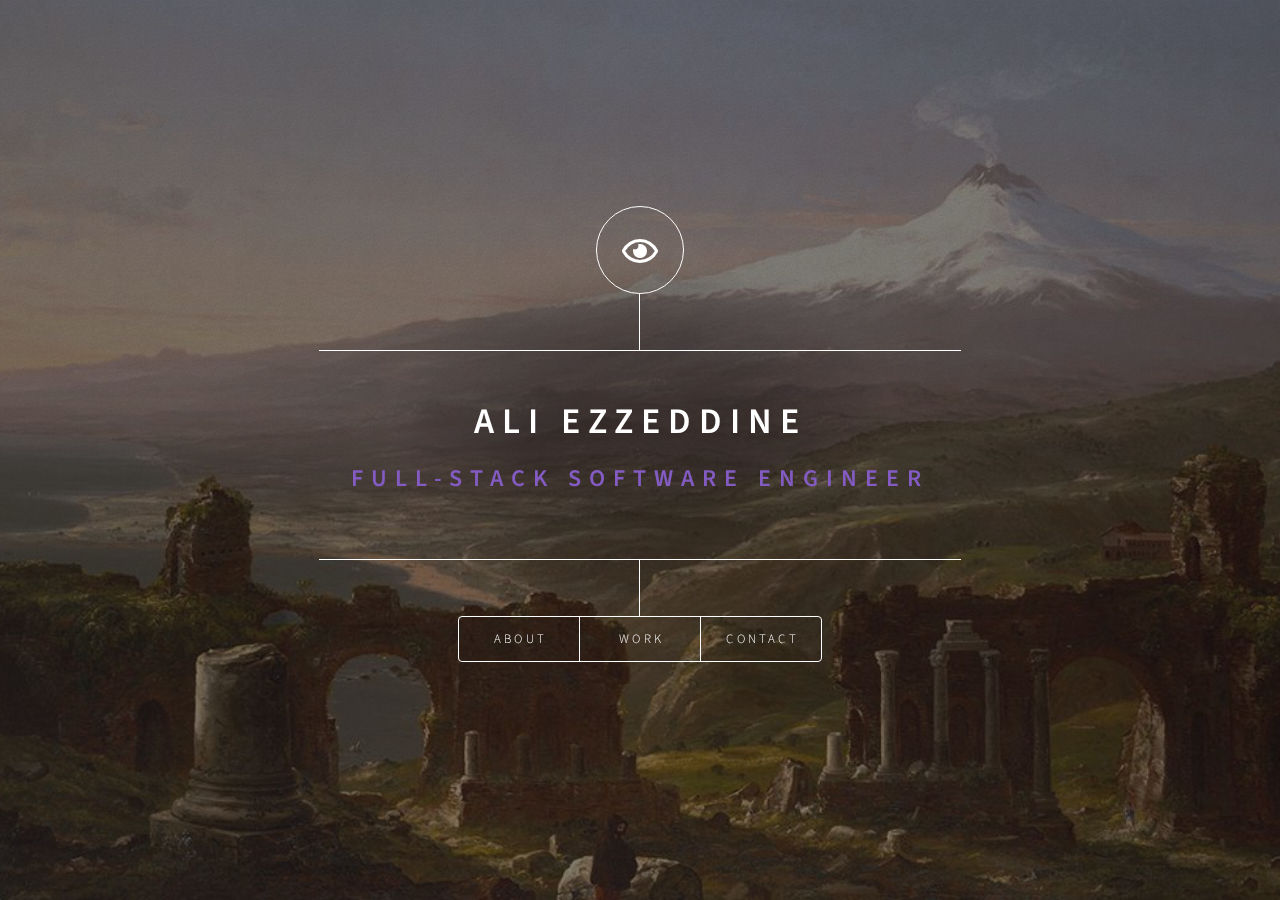
==== commit 6f3c2e5a: "style fixes" ====
--- a/index.html
+++ b/index.html
@@ -21,7 +21,7 @@
 				<!-- Header -->
 					<header id="header">
 						<div class="logo">
-							<span class="icon fa-gem"></span>
+							<span class="icon fa-eye"></span>
 						</div>
 						<div class="content">
 							<div class="inner">
@@ -199,10 +199,8 @@
 									</ul>
 								</form>
 								<ul class="icons">
-									<li><a href="#" class="icon brands fa-twitter"><span class="label">Twitter</span></a></li>
-									<li><a href="#" class="icon brands fa-facebook-f"><span class="label">Facebook</span></a></li>
-									<li><a href="#" class="icon brands fa-instagram"><span class="label">Instagram</span></a></li>
-									<li><a href="#" class="icon brands fa-github"><span class="label">GitHub</span></a></li>
+									<li><a target="_blank" href="https://www.linkedin.com/in/ali-ezzeddine-17b2b6248/" class="icon brands fa-linkedin"><span class="label">Instagram</span></a></li>
+									<li><a target="_blank" href="https://www.github.com/alkezz" class="icon brands fa-github"><span class="label">GitHub</span></a></li>
 								</ul>
 							</article>
 
@@ -452,7 +450,7 @@
 
 				<!-- Footer -->
 					<footer id="footer">
-						<p class="copyright">&copy; Untitled. Design: <a href="https://html5up.net">HTML5 UP</a>.</p>
+
 					</footer>
 
 			</div>
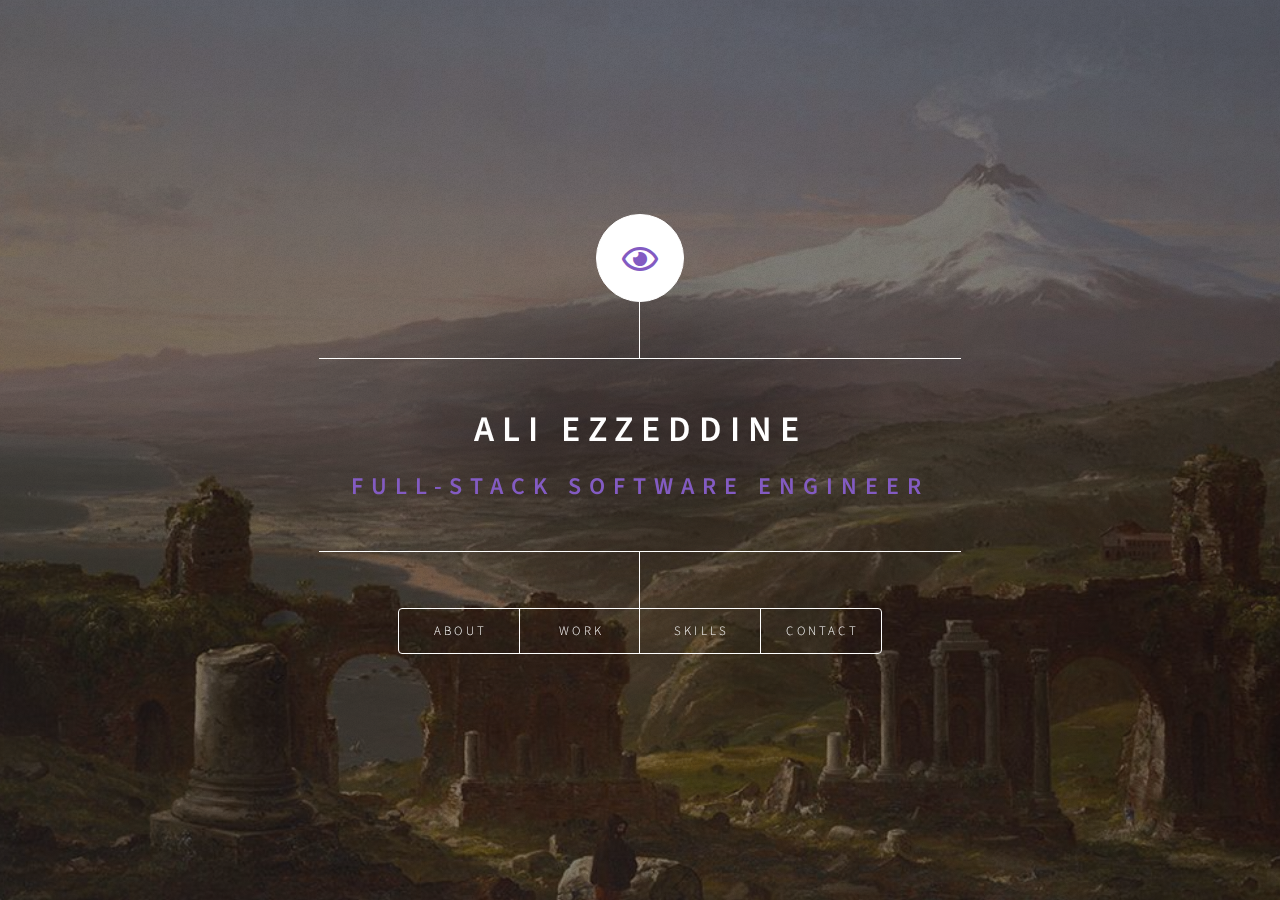
==== commit 2886d819: "added skills tab for better clarity" ====
--- a/index.html
+++ b/index.html
@@ -20,35 +20,21 @@
 
 				<!-- Header -->
 					<header id="header">
-						<div class="logo">
-							<span class="icon fa-eye"></span>
+						<div style="background-color: white;" class="logo">
+							<span style="color: #835bc2;" class="icon fa-eye"></span>
 						</div>
 						<div class="content">
 							<div class="inner">
 								<h1>Ali Ezzeddine</h1>
 								<h2 style="color: #835bc2;">Full-Stack Software Engineer</h2>
-								<div>
-									<i style="font-size: 55px;" class="devicon-javascript-plain colored"></i>
-									<i style="font-size: 55px;" class="devicon-nodejs-plain colored"></i>
-									<i style="font-size: 55px;" class="devicon-html5-plain-wordmark colored"></i>
-									<i style="font-size: 55px;" class="devicon-css3-plain-wordmark colored"></i>
-									<i style="font-size: 55px;" class="devicon-postgresql-plain-wordmark colored"></i>
-									<i style="font-size: 55px;" class="devicon-python-plain-wordmark colored"></i>
-									<i style="font-size: 55px;" class="devicon-flask-original colored"></i>
-									<i style="font-size: 55px;" class="devicon-react-original colored"></i>
-									<i style="font-size: 55px;" class="devicon-amazonwebservices-original colored"></i>
-									<i style="font-size: 55px;" class="devicon-redux-original colored"></i>
-									<i style="font-size: 55px;" class="devicon-git-plain colored"></i>
-									<i style="font-size: 55px;" class="devicon-npm-original-wordmark"></i>
-								</div>
 							</div>
 						</div>
 						<nav>
 							<ul>
 								<li><a href="#about">About</a></li>
 								<li><a href="#work">Work</a></li>
+								<li><a href="#skills">Skills</a></li>
 								<li><a href="#contact">Contact</a></li>
-								<!--<li><a href="#elements">Elements</a></li>-->
 							</ul>
 						</nav>
 					</header>
@@ -58,7 +44,7 @@
 						<!-- About -->
 							<article id="about">
 								<h2 class="major">About</h2>
-								<div><img style="width: 100%; height: 500px;" src="images/pic03.jpg" alt="" /></div>
+								<div style="display: flex; justify-content: center;"><img style="width: 75%; height: 70%;" src="images/pic03.jpg" alt="" /></div>
 								<br/>
 								<p>👋 Hi nice to see you!<br /> My name is Ali Ezzeddine and I am a Full Stack Software Engineer with a
 									passion for problem-solving and creativity!</p>
@@ -205,245 +191,117 @@
 							</article>
 
 						<!-- Elements -->
-							<article id="elements">
-								<h2 class="major">Elements</h2>
-
+							<article id="skills">
+								<h2 class="major">Skills</h2>
 								<section>
-									<h3 class="major">Text</h3>
-									<p>This is <b>bold</b> and this is <strong>strong</strong>. This is <i>italic</i> and this is <em>emphasized</em>.
-									This is <sup>superscript</sup> text and this is <sub>subscript</sub> text.
-									This is <u>underlined</u> and this is code: <code>for (;;) { ... }</code>. Finally, <a href="#">this is a link</a>.</p>
-									<hr />
-									<h2>Heading Level 2</h2>
-									<h3>Heading Level 3</h3>
-									<h4>Heading Level 4</h4>
-									<h5>Heading Level 5</h5>
-									<h6>Heading Level 6</h6>
-									<hr />
-									<h4>Blockquote</h4>
-									<blockquote>Fringilla nisl. Donec accumsan interdum nisi, quis tincidunt felis sagittis eget tempus euismod. Vestibulum ante ipsum primis in faucibus vestibulum. Blandit adipiscing eu felis iaculis volutpat ac adipiscing accumsan faucibus. Vestibulum ante ipsum primis in faucibus lorem ipsum dolor sit amet nullam adipiscing eu felis.</blockquote>
-									<h4>Preformatted</h4>
-									<pre><code>i = 0;
-
-while (!deck.isInOrder()) {
-    print 'Iteration ' + i;
-    deck.shuffle();
-    i++;
-}
-
-print 'It took ' + i + ' iterations to sort the deck.';</code></pre>
-								</section>
-
-								<section>
-									<h3 class="major">Lists</h3>
-
-									<h4>Unordered</h4>
-									<ul>
-										<li>Dolor pulvinar etiam.</li>
-										<li>Sagittis adipiscing.</li>
-										<li>Felis enim feugiat.</li>
-									</ul>
-
-									<h4>Alternate</h4>
-									<ul class="alt">
-										<li>Dolor pulvinar etiam.</li>
-										<li>Sagittis adipiscing.</li>
-										<li>Felis enim feugiat.</li>
-									</ul>
-
-									<h4>Ordered</h4>
-									<ol>
-										<li>Dolor pulvinar etiam.</li>
-										<li>Etiam vel felis viverra.</li>
-										<li>Felis enim feugiat.</li>
-										<li>Dolor pulvinar etiam.</li>
-										<li>Etiam vel felis lorem.</li>
-										<li>Felis enim et feugiat.</li>
-									</ol>
-									<h4>Icons</h4>
-									<ul class="icons">
-										<li><a href="#" class="icon brands fa-twitter"><span class="label">Twitter</span></a></li>
-										<li><a href="#" class="icon brands fa-facebook-f"><span class="label">Facebook</span></a></li>
-										<li><a href="#" class="icon brands fa-instagram"><span class="label">Instagram</span></a></li>
-										<li><a href="#" class="icon brands fa-github"><span class="label">Github</span></a></li>
-									</ul>
-
-									<h4>Actions</h4>
-									<ul class="actions">
-										<li><a href="#" class="button primary">Default</a></li>
-										<li><a href="#" class="button">Default</a></li>
-									</ul>
-									<ul class="actions stacked">
-										<li><a href="#" class="button primary">Default</a></li>
-										<li><a href="#" class="button">Default</a></li>
-									</ul>
-								</section>
-
-								<section>
-									<h3 class="major">Table</h3>
-									<h4>Default</h4>
-									<div class="table-wrapper">
-										<table>
-											<thead>
-												<tr>
-													<th>Name</th>
-													<th>Description</th>
-													<th>Price</th>
-												</tr>
-											</thead>
-											<tbody>
-												<tr>
-													<td>Item One</td>
-													<td>Ante turpis integer aliquet porttitor.</td>
-													<td>29.99</td>
-												</tr>
-												<tr>
-													<td>Item Two</td>
-													<td>Vis ac commodo adipiscing arcu aliquet.</td>
-													<td>19.99</td>
-												</tr>
-												<tr>
-													<td>Item Three</td>
-													<td> Morbi faucibus arcu accumsan lorem.</td>
-													<td>29.99</td>
-												</tr>
-												<tr>
-													<td>Item Four</td>
-													<td>Vitae integer tempus condimentum.</td>
-													<td>19.99</td>
-												</tr>
-												<tr>
-													<td>Item Five</td>
-													<td>Ante turpis integer aliquet porttitor.</td>
-													<td>29.99</td>
-												</tr>
-											</tbody>
-											<tfoot>
-												<tr>
-													<td colspan="2"></td>
-													<td>100.00</td>
-												</tr>
-											</tfoot>
-										</table>
-									</div>
-
-									<h4>Alternate</h4>
-									<div class="table-wrapper">
-										<table class="alt">
-											<thead>
-												<tr>
-													<th>Name</th>
-													<th>Description</th>
-													<th>Price</th>
-												</tr>
-											</thead>
-											<tbody>
-												<tr>
-													<td>Item One</td>
-													<td>Ante turpis integer aliquet porttitor.</td>
-													<td>29.99</td>
-												</tr>
-												<tr>
-													<td>Item Two</td>
-													<td>Vis ac commodo adipiscing arcu aliquet.</td>
-													<td>19.99</td>
-												</tr>
-												<tr>
-													<td>Item Three</td>
-													<td> Morbi faucibus arcu accumsan lorem.</td>
-													<td>29.99</td>
-												</tr>
-												<tr>
-													<td>Item Four</td>
-													<td>Vitae integer tempus condimentum.</td>
-													<td>19.99</td>
-												</tr>
-												<tr>
-													<td>Item Five</td>
-													<td>Ante turpis integer aliquet porttitor.</td>
-													<td>29.99</td>
-												</tr>
-											</tbody>
-											<tfoot>
-												<tr>
-													<td colspan="2"></td>
-													<td>100.00</td>
-												</tr>
-											</tfoot>
-										</table>
+									<div class="skills-div">
+										<div class="skills-icon-div">
+											<i style="font-size: 70px;" class="devicon-javascript-plain colored"></i>
+											<br/>
+											<p style="margin-bottom: -50px;">JavaScript</p>
+										</div>
+										<div class="skills-icon-div">
+											<i style="font-size: 70px;" class="devicon-nodejs-plain colored"></i>
+											<br/>
+											<p>Node.js</p>
+										</div>
+										<div class="skills-icon-div">
+											<i style="font-size: 70px;" class="devicon-express-original"></i>
+											<br/>
+											<p>Express</p>
+										</div>
+										<div class="skills-icon-div">
+											<i style="font-size: 70px;" class="devicon-react-original colored"></i>
+											<br/>
+											<p>React</p>
+										</div>
+										<div class="skills-icon-div">
+											<i style="font-size: 70px;" class="devicon-redux-original colored"></i>
+											<br/>
+											<p>Redux</p>
+										</div>
+										<div class="skills-icon-div">
+											<i style="font-size: 70px;" class="devicon-html5-plain-wordmark colored"></i>
+											<br/>
+											<p>HTML5</p>
+										</div>
+										<div class="skills-icon-div">
+											<i style="font-size: 70px;" class="devicon-css3-plain-wordmark colored"></i>
+											<br/>
+											<p>CSS3</p>
+										</div>
+										<div class="skills-icon-div">
+											<i style="font-size: 70px;" class="devicon-postgresql-plain-wordmark colored"></i>
+											<br/>
+											<p>PostgreSQL</p>
+										</div>
+										<div class="skills-icon-div">
+											<i style="font-size: 70px;" class="devicon-python-plain-wordmark colored"></i>
+											<br/>
+											<p>Python</p>
+										</div>
+										<div class="skills-icon-div">
+											<i style="font-size: 70px;" class="devicon-flask-original"></i>
+											<br/>
+											<p>Flask</p>
+										</div>
+										<div class="skills-icon-div">
+											<i style="font-size: 70px;" class="devicon-materialui-plain colored"></i>
+											<br/>
+											<p>Material UI</p>
+										</div>
+										<div class="skills-icon-div">
+											<i style="font-size: 70px;" class="devicon-csharp-plain"></i>
+											<br/>
+											<p>C#</p>
+										</div>
+										<div class="skills-icon-div">
+											<i style="font-size: 70px;" class="devicon-amazonwebservices-original colored"></i>
+											<br/>
+											<p>AWS</p>
+										</div>
+										<div class="skills-icon-div">
+											<i style="font-size: 70px;" class="devicon-git-plain colored"></i>
+											<br/>
+											<p>Git</p>
+										</div>
+										<div class="skills-icon-div">
+											<i style="font-size: 70px;" class="devicon-npm-original-wordmark"></i>
+											<br/>
+											<p>NPM</p>
+										</div>
+										<div class="skills-icon-div">
+											<i style="font-size: 70px;" class="devicon-typescript-plain colored"></i>
+											<br/>
+											<p>TypeScript</p>
+										</div>
+										<div class="skills-icon-div">
+											<i style="font-size: 70px;" class="devicon-docker-plain"></i>
+											<br/>
+											<p>Docker</p>
+										</div>
+										<div class="skills-icon-div">
+											<i style="font-size: 70px;" class="devicon-mocha-plain colored"></i>
+											<br/>
+											<p>Mocha</p>
+										</div>
+										<div class="skills-icon-div">
+											<i style="font-size: 70px;" class="devicon-sequelize-plain"></i>
+											<br/>
+											<p>Sequelize</p>
+										</div>
+										<div class="skills-icon-div">
+											<i style="font-size: 70px;" class="devicon-sqlalchemy-plain"></i>
+											<br/>
+											<p>SQLAlchemy</p>
+										</div>
+										<div class="skills-icon-div">
+											<i style="font-size: 70px;" class="devicon-sqlite-plain colored"></i>
+											<br/>
+											<p>SQLite</p>
+										</div>
 									</div>
 								</section>
-
-								<section>
-									<h3 class="major">Buttons</h3>
-									<ul class="actions">
-										<li><a href="#" class="button primary">Primary</a></li>
-										<li><a href="#" class="button">Default</a></li>
-									</ul>
-									<ul class="actions">
-										<li><a href="#" class="button">Default</a></li>
-										<li><a href="#" class="button small">Small</a></li>
-									</ul>
-									<ul class="actions">
-										<li><a href="#" class="button primary icon solid fa-download">Icon</a></li>
-										<li><a href="#" class="button icon solid fa-download">Icon</a></li>
-									</ul>
-									<ul class="actions">
-										<li><span class="button primary disabled">Disabled</span></li>
-										<li><span class="button disabled">Disabled</span></li>
-									</ul>
-								</section>
-
-								<section>
-									<h3 class="major">Form</h3>
-									<form method="post" action="#">
-										<div class="fields">
-											<div class="field half">
-												<label for="demo-name">Name</label>
-												<input type="text" name="demo-name" id="demo-name" value="" placeholder="Jane Doe" />
-											</div>
-											<div class="field half">
-												<label for="demo-email">Email</label>
-												<input type="email" name="demo-email" id="demo-email" value="" placeholder="jane@untitled.tld" />
-											</div>
-											<div class="field">
-												<label for="demo-category">Category</label>
-												<select name="demo-category" id="demo-category">
-													<option value="">-</option>
-													<option value="1">Manufacturing</option>
-													<option value="1">Shipping</option>
-													<option value="1">Administration</option>
-													<option value="1">Human Resources</option>
-												</select>
-											</div>
-											<div class="field half">
-												<input type="radio" id="demo-priority-low" name="demo-priority" checked>
-												<label for="demo-priority-low">Low</label>
-											</div>
-											<div class="field half">
-												<input type="radio" id="demo-priority-high" name="demo-priority">
-												<label for="demo-priority-high">High</label>
-											</div>
-											<div class="field half">
-												<input type="checkbox" id="demo-copy" name="demo-copy">
-												<label for="demo-copy">Email me a copy</label>
-											</div>
-											<div class="field half">
-												<input type="checkbox" id="demo-human" name="demo-human" checked>
-												<label for="demo-human">Not a robot</label>
-											</div>
-											<div class="field">
-												<label for="demo-message">Message</label>
-												<textarea name="demo-message" id="demo-message" placeholder="Enter your message" rows="6"></textarea>
-											</div>
-										</div>
-										<ul class="actions">
-											<li><input type="submit" value="Send Message" class="primary" /></li>
-											<li><input type="reset" value="Reset" /></li>
-										</ul>
-									</form>
-								</section>
-
 							</article>
 
 					</div>
--- a/assets/css/main.css
+++ b/assets/css/main.css
@@ -13,7 +13,28 @@
 ::-webkit-scrollbar-thumb{
 	background-color: black;
 }
-
+.skills-div{
+	display: grid;
+	grid-template-columns: repeat(auto-fill, 138px);
+}
+/* style="border: 1px solid black; width: fit-content;padding: 20px; margin-bottom: 20px;" */
+.skills-icon-div{
+	/* border: 1px solid #5d4572; */
+	width: 130px;
+	padding-left: 20px;
+	padding-right: 20px;
+	padding-top: 20px;
+	margin-bottom: 20px;
+	/* height: 200px; */
+	display: flex;
+	align-items: center;
+	flex-direction: column;
+	border-radius: 20px;
+}
+.skills-icon-div:hover{
+	background-color: #5d4572;
+	transition: 1s;
+}
 
 html, body, div, span, applet, object,
 iframe, h1, h2, h3, h4, h5, h6, p, blockquote,
@@ -1044,7 +1065,7 @@
 		input[type="button"]:hover,
 		button:hover,
 		.button:hover {
-			background-color: rgba(255, 255, 255, 0.075);
+			background-color: #835bc2;
 		}
 
 		input[type="submit"]:active,
@@ -1377,7 +1398,7 @@
 				}
 
 					#header nav ul li a:hover {
-						background-color: rgba(255, 255, 255, 0.075);
+						background-color: #835bc2;
 					}
 
 					#header nav ul li a:active {
